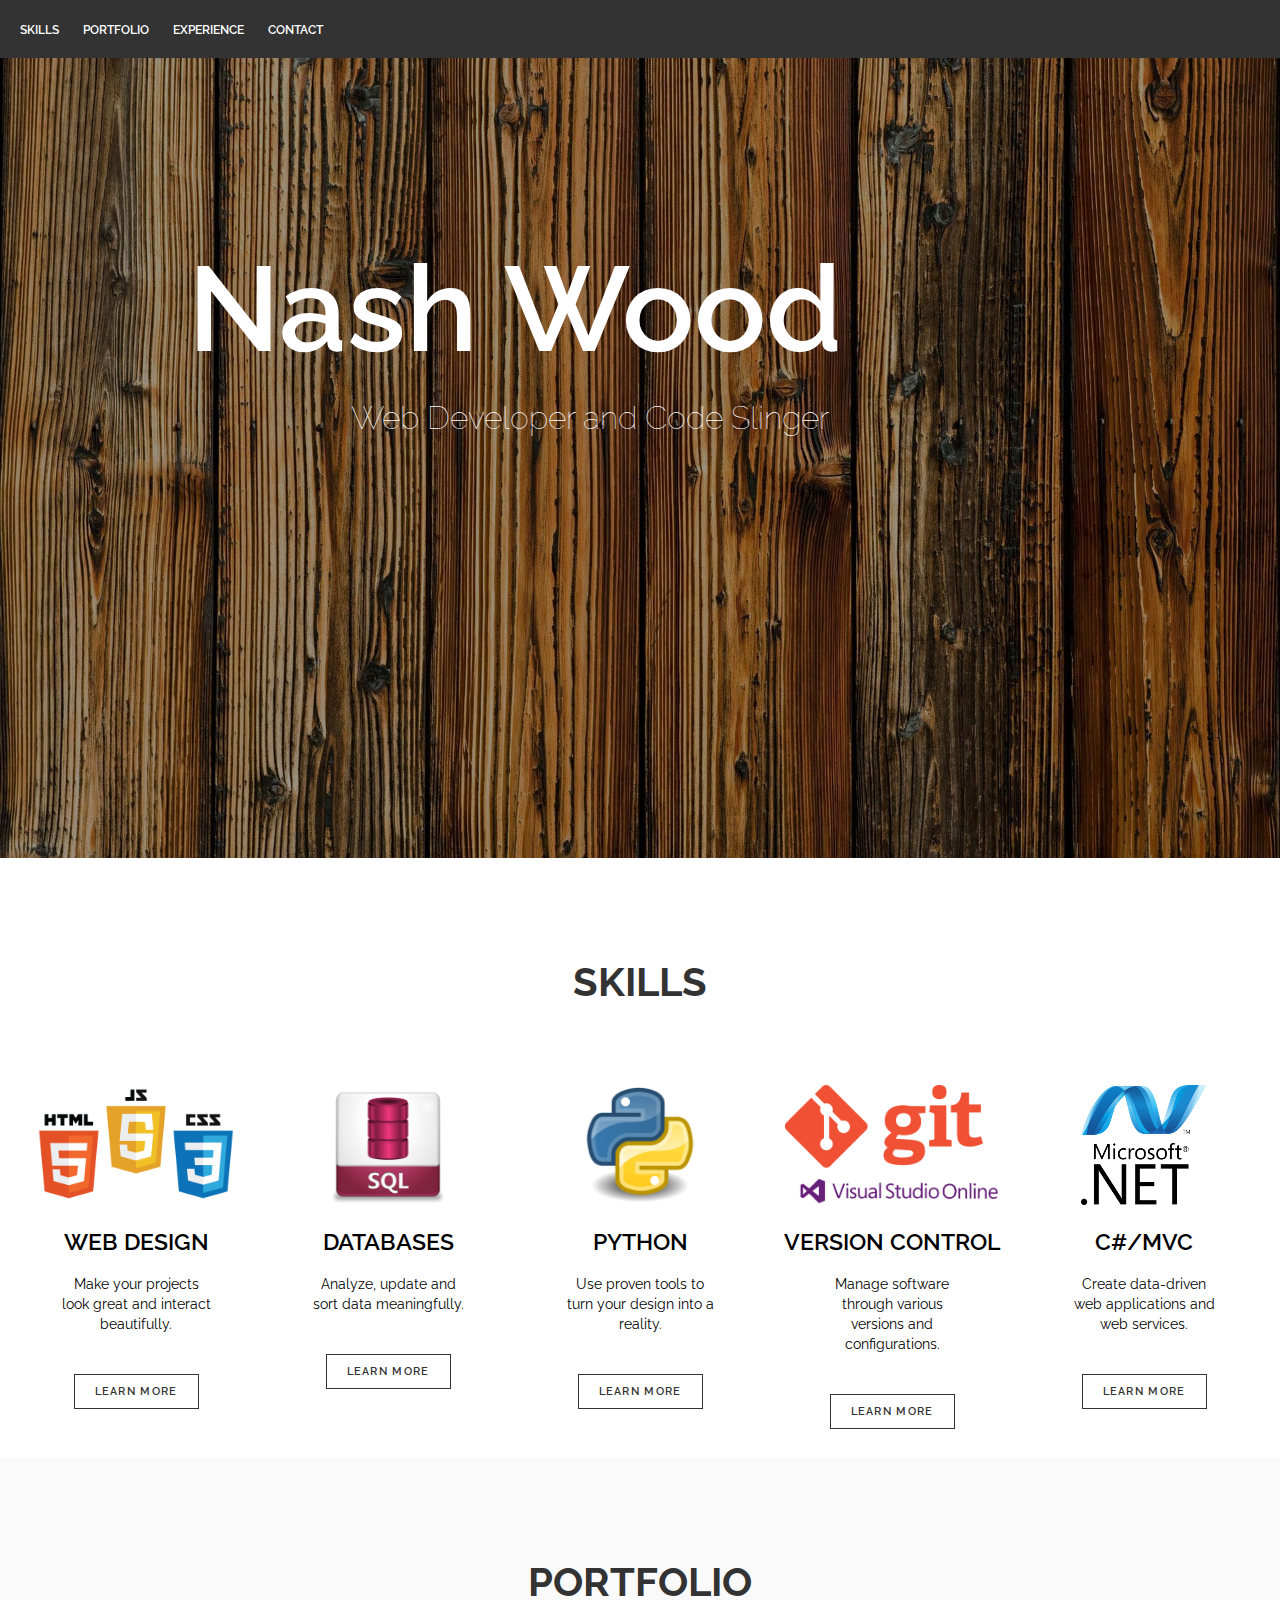
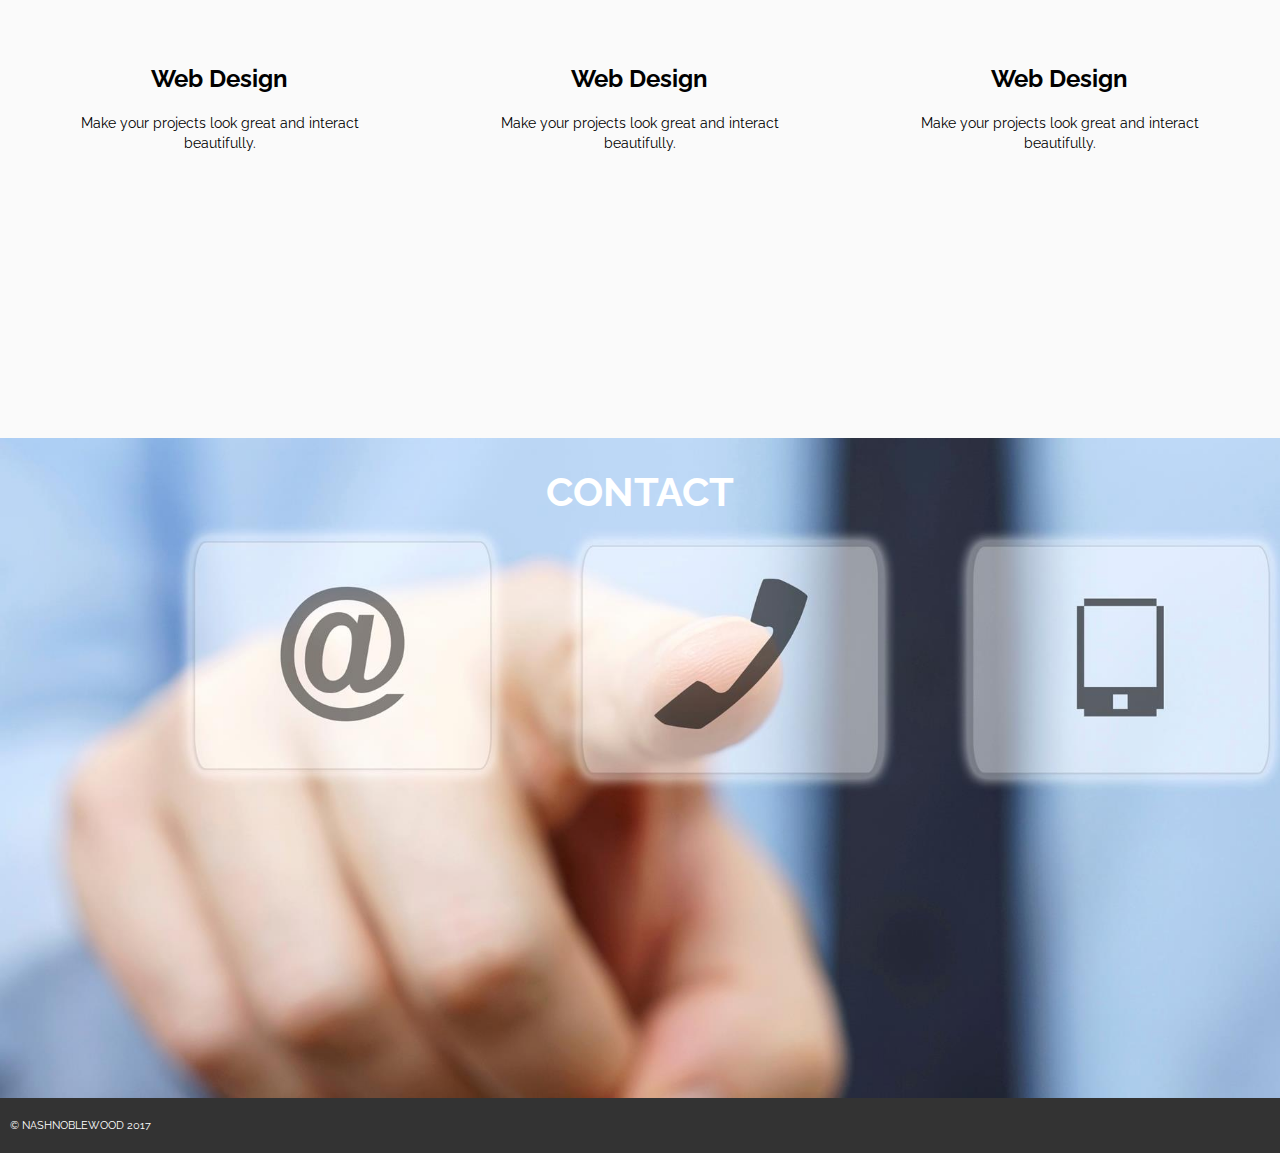
==== PortfolioWebsite/index.html @ 903aa4f2 "Initial commit" ====
<!DOCTYPE html>
<html>
<head>
	<title>Nash Noble Wood</title>

	<meta charset="utf-8" />

	<!-- Fonts -->
	<link href='https://fonts.googleapis.com/css?family=Raleway:400, 600' rel='stylesheet' type='text/css'>
	
	<!-- CSS Link -->
	<link rel="stylesheet" type="text/css" href="css/main.css">
	
	<!-- jQuery -->
	<script src="https://code.jquery.com/jquery-3.2.1.min.js" integrity="sha256-hwg4gsxgFZhOsEEamdOYGBf13FyQuiTwlAQgxVSNgt4=" crossorigin="anonymous"></script>

	<!-- Bootstrap -->
	<!--<link rel="stylesheet" href="https://maxcdn.bootstrapcdn.com/bootstrap/3.3.6/css/bootstrap.min.css">-->

</head>

<body>
<div class="header">
	<div class="container">
        <ul class="nav">
          <li>Skills</li>
          <li>Portfolio</li>
          <li>Experience</li>
          <li>Contact</li>
        </ul>
      </div>
</div>

<div class="jumbotron">
      <div class="container">  
        <div class="main">
          <h1>Nash Wood</h1>
          <h2>Web Developer and Code Slinger</h2>
          <!--<a class="btn-main" href = "#">Welcome</a>-->
        </div>
      </div>
    </div>

<div class="skills">
    <div class="container">
      <div class="row">
      <h1>Skills</h1>
        <div class="col">
          <img src="img/design.png">
          <h2>Web Design</h2>
          <p>Make your projects look great and interact beautifully.</p>
          	<a class="btn-default" href="#">Learn More</a>
        </div>
        <div class="col">
          <img src="img/sql.png">
          <h2>Databases</h2>
          <p>Analyze, update and sort data meaningfully.</p>
          	<a class="btn-default" href="#">Learn More</a>
        </div>
        <div class="col">
          <img src="img/python.png">
          <h2>Python</h2>
          <p>Use proven tools to turn your design into a reality.</p>
          	<a class="btn-default" href="#">Learn More</a>
        </div>
        <div class="col">
          <img src="img/version-control.png">
          <h2>Version Control</h2>
          <p>Manage software through various versions and configurations.</p>
          	<a class="btn-default" href="#">Learn More</a>
        </div>
        <div class="col">
          <img src="img/microsoft-net.png">
          <h2>C#/MVC</h2>
          <p>Create data-driven web applications and web services.</p>
          	<a class="btn-default" href="#">Learn More</a>
        </div>
      </div>  
    </div>
</div>

    <div class="portfolio">
      <div class="container">
      <h1>Portfolio</h1>
      	<div class="col">
          <img src="">
          <h2>Web Design</h2>
          <p>Make your projects look great and interact beautifully.</p>
        </div>
        <div class="col">
          <img src="">
          <h2>Web Design</h2>
          <p>Make your projects look great and interact beautifully.</p>
        </div>
        <div class="col">
          <img src="">
          <h2>Web Design</h2>
          <p>Make your projects look great and interact beautifully.</p>
        </div>
      </div>
    </div>
    
    <div class="contact">
    	<div class="container">
    		<h1>Contact</h1>
    	</div>
    </div>

    <div class="clearfix"></div>

    <div class="footer">
      <div class="container">
        <p>&copy; NashNobleWood 2017</p>
      </div>
    </div>


</body>
</html>
---- PortfolioWebsite/css/main.css ----
#html, body {
  margin: 0;
  padding: 0;
  /*height: 2500px;*/
}

.header {
  background-color: #333333;
}

.container {
  margin: 0 auto;
  padding: 0 10px;
}

.jumbotron {
  height: 800px;
  background-image: url("../img/wood-bg.jpg");
	-webkit-background-size: cover;
  -moz-background-size: cover;
  -o-background-size: cover;
  background-repeat: no-repeat;
	background-attachment: scroll;
	background-position: center;
	background-size: cover;
  
}

/*  navbar  */
.nav {
  margin: 0;
  padding: 20px 0;
}

.nav li {
  color: #fff;
  background-color: #333333;
  font-family: 'Raleway', sans-serif;
  font-weight: 600;
  font-size: 12px;
  display: inline;
  text-transform: uppercase;
  padding: 0px 10px;
}


/*  Heading  */
.main {
  position: relative;
  top: 180px;
  text-align: center;
}

.main h1 {
  color: #FFF;
  font-family: 'Raleway', sans-serif;
  font-weight: 600;
  font-size: 120px;
  margin: 0 250px 10px 0;
}

.main h2 {
	color: #FFF;
	font-family: 'Raleway', sans-serif;
	font-weight: 10;
	font-size: 32px;
	margin: 20px 100px 0 0;
}

.btn-main {
  color: #FFF;
  background-color: #333333;
  font-family: 'Raleway', sans-serif;
  font-weight: 600;
  font-size: 18px;
  letter-spacing: 1.3px;
  padding: 16px 40px;
  text-decoration: none;
  text-transform: uppercase;
}
/*  Button in the skills area  */
.btn-default {
  font-family: 'Raleway', sans-serif;
  font-weight: 600;
  font-size: 11px;
  letter-spacing: 1.3px;
  padding: 10px 20px;
  text-decoration: none;
  text-transform: uppercase;  
  display: inline-block;
  margin-bottom: 20px; 
  border: 1px solid #333333;
  color: #333333;
}

.btn-default:hover {
	border: 1.5px solid #000;
	color: #333;
	font-size: 12px;
}

.btn-default a:active {
	position: relative;
	top: 2px;
}

/*  Skills Section  */
.skills {
  height: 500px;
  width: auto;
  padding: 80px 0 20px 0;
}

.skills .col {
  float: left;
  width: 20%;
  font-family: 'Raleway', sans-serif;
  text-align: center;
}

.skills img {
  height: 120px;
  margin: 80px 0 0 0;
}

.skills h1 {
  font-family: 'Raleway', sans-serif;
  color: #333333;
  text-align: center;
  margin: -30px 0 30px 0;
  text-transform: uppercase;
  font-size: 40px;
  margin: 20px 0 0 0;
}

.skills h2 {
  font-weight: 600;
  font-size: 23px;
  text-transform: uppercase;
}

.skills p {
  font-weight: 400;
  font-size: 14px;
  line-height: 20px;
  padding: 0 50px;
  margin-bottom: 40px;
}

/*  Portfolio Section  */
.portfolio {
  height: 500px;
  width: auto;
  background-color: #FAFAFA;
  padding: 80px 0 0 0;
}

.portfolio .col {
  float: left;
  width: 33.33333%;
  font-family: 'Raleway', sans-serif;
  text-align: center;
}

.portfolio h1 {
  font-family: 'Raleway', sans-serif;
  color: #333333;
  text-align: center;
  margin: 30px 0 30px 0;
  text-transform: uppercase;
  font-size: 40px;
  margin: 20px 0;
}

.portfolio p {
  font-weight: 400;
  font-size: 14px;
  line-height: 20px;
  padding: 0 50px;
  margin-bottom: 40px;
}

/*  Contact Section  */
.contact {
  height: 600px;
  background: url("../img/contact.jpg");
  -webkit-background-size: cover;
  -moz-background-size: cover;
  -o-background-size: cover;
  background-size: cover;
  text-align: center;
  padding: 60px 0 0 0;
}

.contact h1 {
  font-family: 'Raleway', sans-serif;
  color: #FFF;
  text-align: center;
  margin: -30px 0 30px 0;
  text-transform: uppercase;
  font-size: 40px;
}

/*  Footer Section  */
.clearfix {
  clear: both;
}

.footer {
  background-color: #333;
  color: #fff;
  padding: 10px 0;
}

.footer p {
  font-family: 'Raleway', sans-serif;
  text-transform: uppercase;
  font-size: 11px;
}

/*  This adjusts for screens with a max-width of less than 500px  */
@media (max-width: 500px) {
  .main h1 {
    font-size: 50px;
    padding: 0 40px;
  }
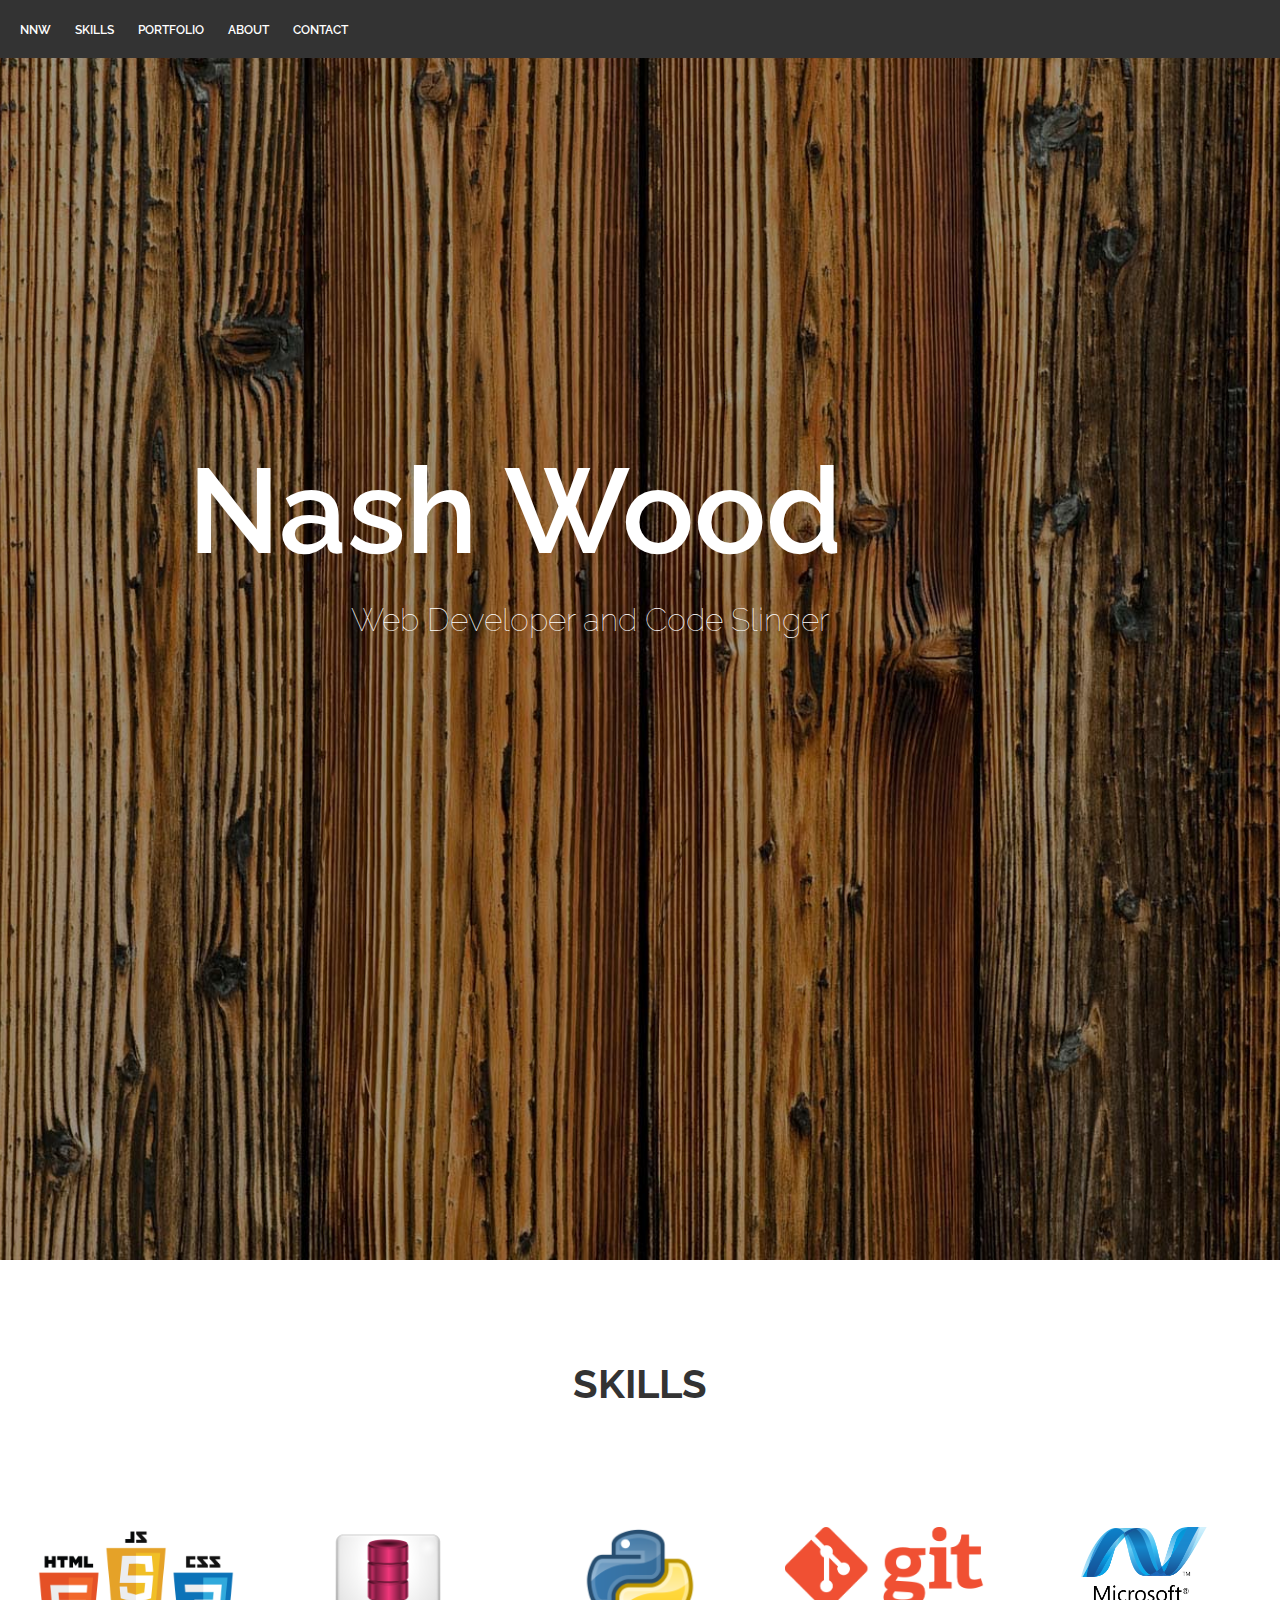
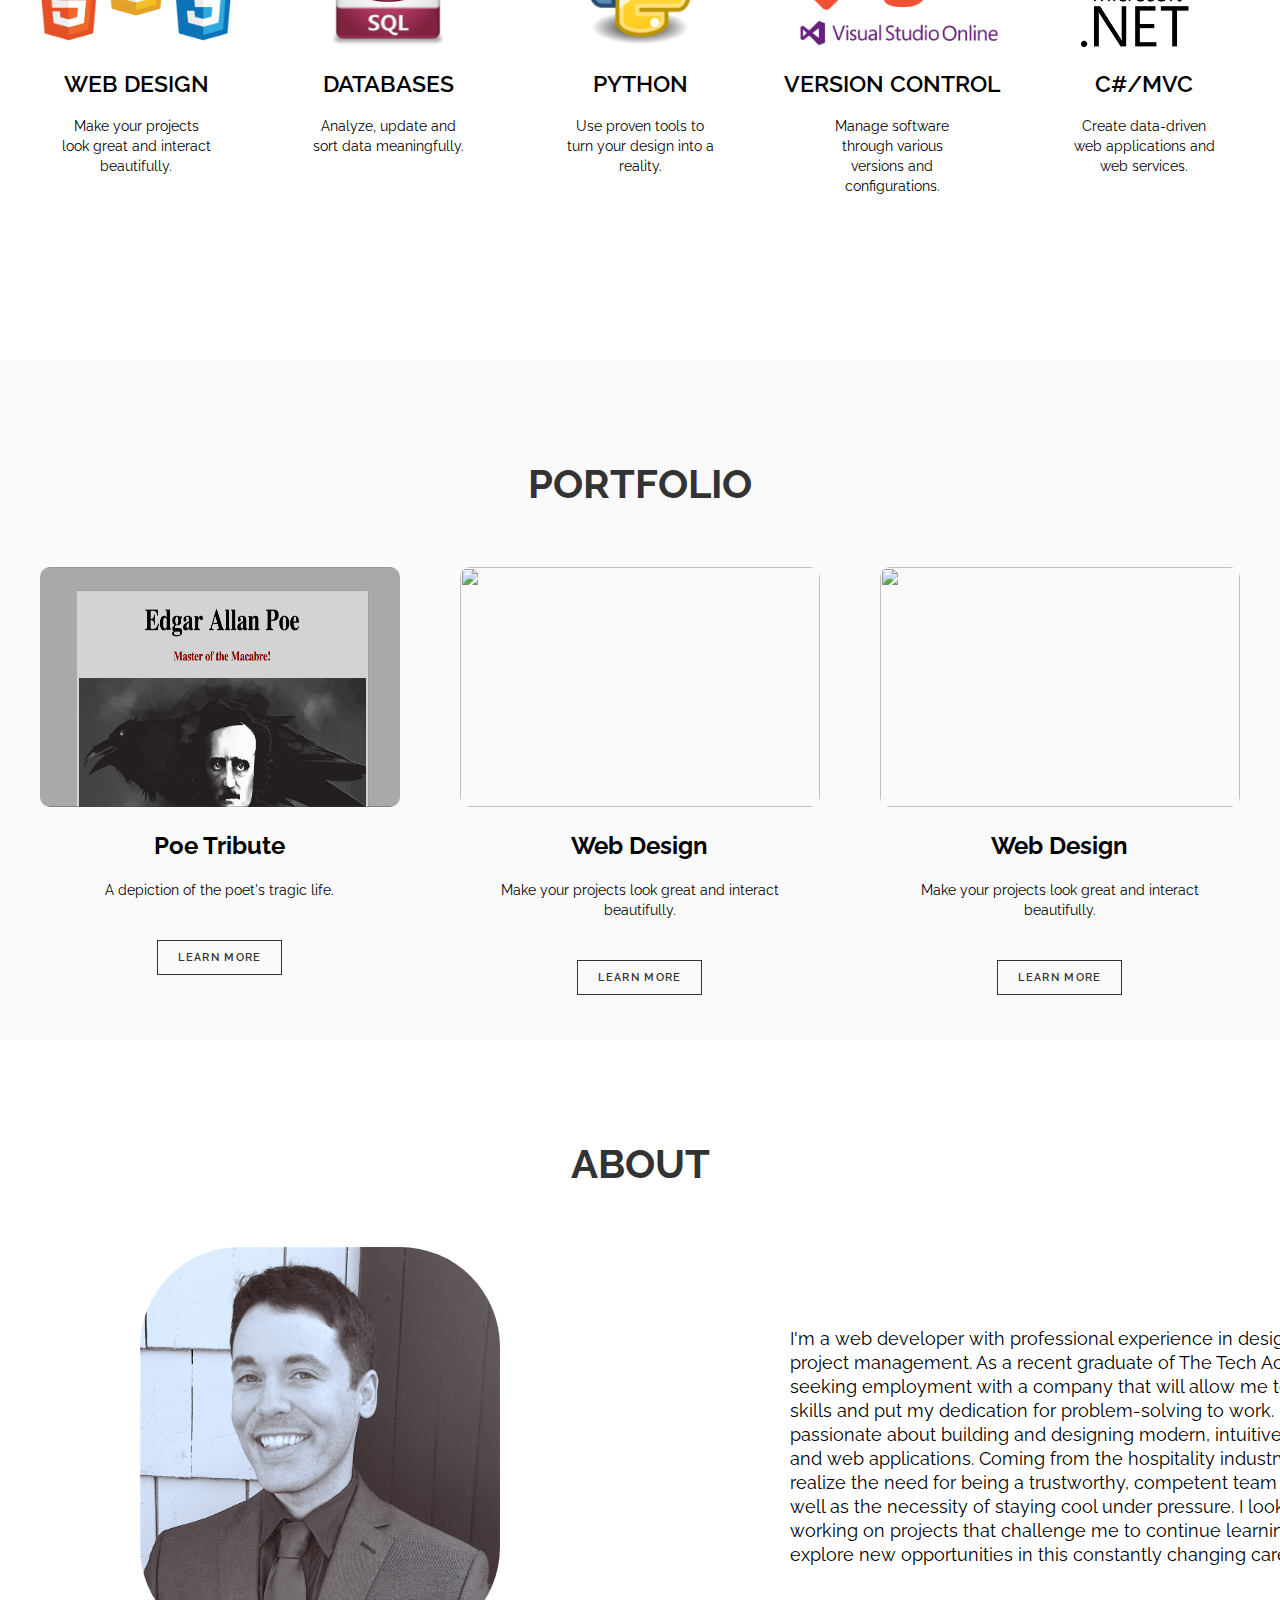
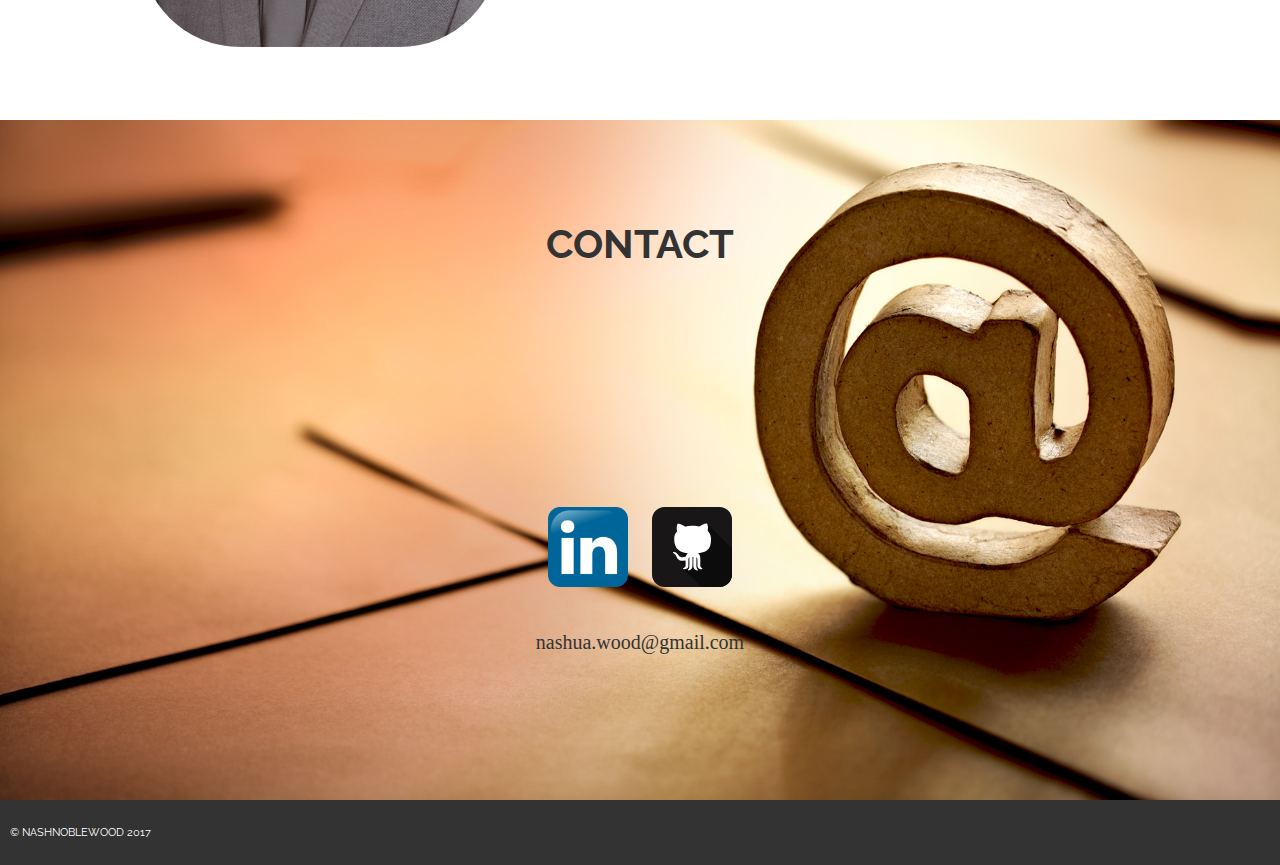
==== commit 2f648422: "init commit" ====
--- a/PortfolioWebsite/index.html
+++ b/PortfolioWebsite/index.html
@@ -10,9 +10,6 @@
 	
 	<!-- CSS Link -->
 	<link rel="stylesheet" type="text/css" href="css/main.css">
-	
-	<!-- jQuery -->
-	<script src="https://code.jquery.com/jquery-3.2.1.min.js" integrity="sha256-hwg4gsxgFZhOsEEamdOYGBf13FyQuiTwlAQgxVSNgt4=" crossorigin="anonymous"></script>
 
 	<!-- Bootstrap -->
 	<!--<link rel="stylesheet" href="https://maxcdn.bootstrapcdn.com/bootstrap/3.3.6/css/bootstrap.min.css">-->
@@ -20,15 +17,19 @@
 </head>
 
 <body>
-<div class="header">
-	<div class="container">
+
+<div id="one">
+  <div class="header">
+	 <div class="container">
         <ul class="nav">
-          <li>Skills</li>
-          <li>Portfolio</li>
-          <li>Experience</li>
-          <li>Contact</li>
+          <a href="#one"><li>NNW</li></a>
+          <a href="#two"><li>Skills</li></a>
+          <a href="#three"><li>Portfolio</li></a>
+          <a href="#four"><li>About</li></a>
+          <a href="#five"><li>Contact</li></a>
         </ul>
       </div>
+  </div>
 </div>
 
 <div class="jumbotron">
@@ -36,12 +37,11 @@
         <div class="main">
           <h1>Nash Wood</h1>
           <h2>Web Developer and Code Slinger</h2>
-          <!--<a class="btn-main" href = "#">Welcome</a>-->
         </div>
       </div>
     </div>
 
-<div class="skills">
+<div id="two" class="skills">
     <div class="container">
       <div class="row">
       <h1>Skills</h1>
@@ -49,60 +49,84 @@
           <img src="img/design.png">
           <h2>Web Design</h2>
           <p>Make your projects look great and interact beautifully.</p>
-          	<a class="btn-default" href="#">Learn More</a>
         </div>
         <div class="col">
           <img src="img/sql.png">
           <h2>Databases</h2>
           <p>Analyze, update and sort data meaningfully.</p>
-          	<a class="btn-default" href="#">Learn More</a>
         </div>
         <div class="col">
           <img src="img/python.png">
           <h2>Python</h2>
           <p>Use proven tools to turn your design into a reality.</p>
-          	<a class="btn-default" href="#">Learn More</a>
         </div>
         <div class="col">
           <img src="img/version-control.png">
           <h2>Version Control</h2>
-          <p>Manage software through various versions and configurations.</p>
-          	<a class="btn-default" href="#">Learn More</a>
+          <p>Manage software through various versions and configurations.</p> 	
         </div>
         <div class="col">
           <img src="img/microsoft-net.png">
           <h2>C#/MVC</h2>
           <p>Create data-driven web applications and web services.</p>
-          	<a class="btn-default" href="#">Learn More</a>
         </div>
       </div>  
     </div>
 </div>
 
-    <div class="portfolio">
+    <div id="three" class="portfolio">
       <div class="container">
       <h1>Portfolio</h1>
       	<div class="col">
-          <img src="">
-          <h2>Web Design</h2>
-          <p>Make your projects look great and interact beautifully.</p>
+          <img src="./img/poeProject.png">
+          <h2>Poe Tribute</h2>
+          <p>A depiction of the poet's tragic life.</p>
+          <a class="btn-default" href="https://codepen.io/nashua86/pen/oZLXza">Learn More</a>
         </div>
         <div class="col">
           <img src="">
           <h2>Web Design</h2>
           <p>Make your projects look great and interact beautifully.</p>
+          <a class="btn-default" href="#versionControl">Learn More</a>
         </div>
         <div class="col">
           <img src="">
           <h2>Web Design</h2>
           <p>Make your projects look great and interact beautifully.</p>
+          <a class="btn-default" href="#cMvc">Learn More</a>
+        </div>
+      </div>
+    </div>
+
+    <div id="four" class="about">
+      <div class="container">
+      <h1>About</h1>
+        <div class="col">
+          <img id="portrait" src="./img/profile-edit.jpg">
+        </div>
+        <div class="col">
+          <p>I'm a web developer with professional experience in design and project management.  As a recent graduate of 
+          The Tech Academy, I am seeking employment with a company that will allow me to utilize my skills and put my dedication 
+          for problem-solving to work.  I am passionate about building and designing modern, intuitive websites and web 
+          applications.  Coming from the hospitality industry, I fully realize the need for being a trustworthy, competent team 
+          member as well as the necessity of staying cool under pressure.  I look forward to working on projects that challenge me
+          to continue learning, and to explore new opportunities in this constantly changing career field.</p>
         </div>
       </div>
     </div>
     
-    <div class="contact">
+    <div id="five" class="contact">
     	<div class="container">
     		<h1>Contact</h1>
+        <div class="icon-container">
+          <a href="https://www.linkedin.com/in/nash-wood-developer/">
+            <img src="./img/linked-in.png" alt="LinkedIn Logo">
+          </a>
+          <a href="https://github.com/NashNWood">
+            <img src="./img/github.svg" alt="GitHub Logo">
+          </a>
+        </div>
+        <p>nashua.wood@gmail.com</p>
     	</div>
     </div>
 
@@ -114,6 +138,9 @@
       </div>
     </div>
 
+    <!-- jQuery -->
+    <script type="text/javascript" src="https://code.jquery.com/jquery-3.2.1.min.js" integrity="sha256-hwg4gsxgFZhOsEEamdOYGBf13FyQuiTwlAQgxVSNgt4=" crossorigin="anonymous"></script>
+    <script href="js/main.js"></script>
 
 </body>
 </html>--- a/PortfolioWebsite/css/main.css
+++ b/PortfolioWebsite/css/main.css
@@ -6,6 +6,9 @@
 
 .header {
   background-color: #333333;
+  z-index: 100;
+  position: fixed;
+  width: 100%;
 }
 
 .container {
@@ -14,7 +17,7 @@
 }
 
 .jumbotron {
-  height: 800px;
+  height: 1260px;
   background-image: url("../img/wood-bg.jpg");
 	-webkit-background-size: cover;
   -moz-background-size: cover;
@@ -43,11 +46,14 @@
   padding: 0px 10px;
 }
 
+.nav a {
+  text-decoration: none;
+}
 
 /*  Heading  */
 .main {
   position: relative;
-  top: 180px;
+  top: 440px;
   text-align: center;
 }
 
@@ -105,8 +111,9 @@
 }
 
 /*  Skills Section  */
+
 .skills {
-  height: 500px;
+  height: 600px;
   width: auto;
   padding: 80px 0 20px 0;
 }
@@ -120,7 +127,7 @@
 
 .skills img {
   height: 120px;
-  margin: 80px 0 0 0;
+  margin: 120px 0 0 0;
 }
 
 .skills h1 {
@@ -149,7 +156,7 @@
 
 /*  Portfolio Section  */
 .portfolio {
-  height: 500px;
+  height: 600px;
   width: auto;
   background-color: #FAFAFA;
   padding: 80px 0 0 0;
@@ -170,6 +177,13 @@
   text-transform: uppercase;
   font-size: 40px;
   margin: 20px 0;
+}
+
+.portfolio img {
+  height: 240px;
+  width: 360px;
+  border-radius: 10px;
+  margin: 40px 0 0 0;
 }
 
 .portfolio p {
@@ -180,25 +194,85 @@
   margin-bottom: 40px;
 }
 
+/* About Section  */
+
+.about {
+  height: 600px;
+  width: auto;
+  background-color: #FFF;
+  padding: 80px 0 0 0;
+}
+
+.about .col {
+  float: left;
+  width: 50%;
+  font-family: 'Raleway', sans-serif;
+  text-align: right;
+}
+
+#portrait {
+  height: 400px;
+  width:360px;
+  border-radius: 100px;
+  margin: 40px 140px 0 0;
+
+}
+
+.about h1 {
+  font-family: 'Raleway', sans-serif;
+  color: #333333;
+  text-align: center !important;
+  margin: 30px 0 30px 0;
+  text-transform: uppercase;
+  font-size: 40px;
+  margin: 20px 0;
+}
+
+.about p {
+  width: 600px;
+  font-weight: 400;
+  font-size: 18px;
+  line-height: 24px;
+  padding: 0 50px;
+  margin: 120px 0 0 100px;
+  text-align: left !important;
+}
+
 /*  Contact Section  */
 .contact {
   height: 600px;
-  background: url("../img/contact.jpg");
+  background: url("../img/contact_banner.jpg");
   -webkit-background-size: cover;
   -moz-background-size: cover;
   -o-background-size: cover;
   background-size: cover;
-  text-align: center;
-  padding: 60px 0 0 0;
+  background-position: 20% 25%;
+  text-align: center;
+  padding: 80px 0 0 0;
 }
 
 .contact h1 {
   font-family: 'Raleway', sans-serif;
-  color: #FFF;
-  text-align: center;
-  margin: -30px 0 30px 0;
+  color: #333;
+  text-align: center;
+  margin: 20px 0 200px 0;
   text-transform: uppercase;
   font-size: 40px;
+}
+
+.contact img {
+  height: 80px;
+  width: 80px;
+  padding: 40px 10px 20px 10px;
+}
+
+.contact a {
+  text-decoration: none;
+}
+
+.contact p {
+  color: #333;
+  font-size: 20px;
 }
 
 /*  Footer Section  */
@@ -209,7 +283,7 @@
 .footer {
   background-color: #333;
   color: #fff;
-  padding: 10px 0;
+  padding: 15px 0;
 }
 
 .footer p {
